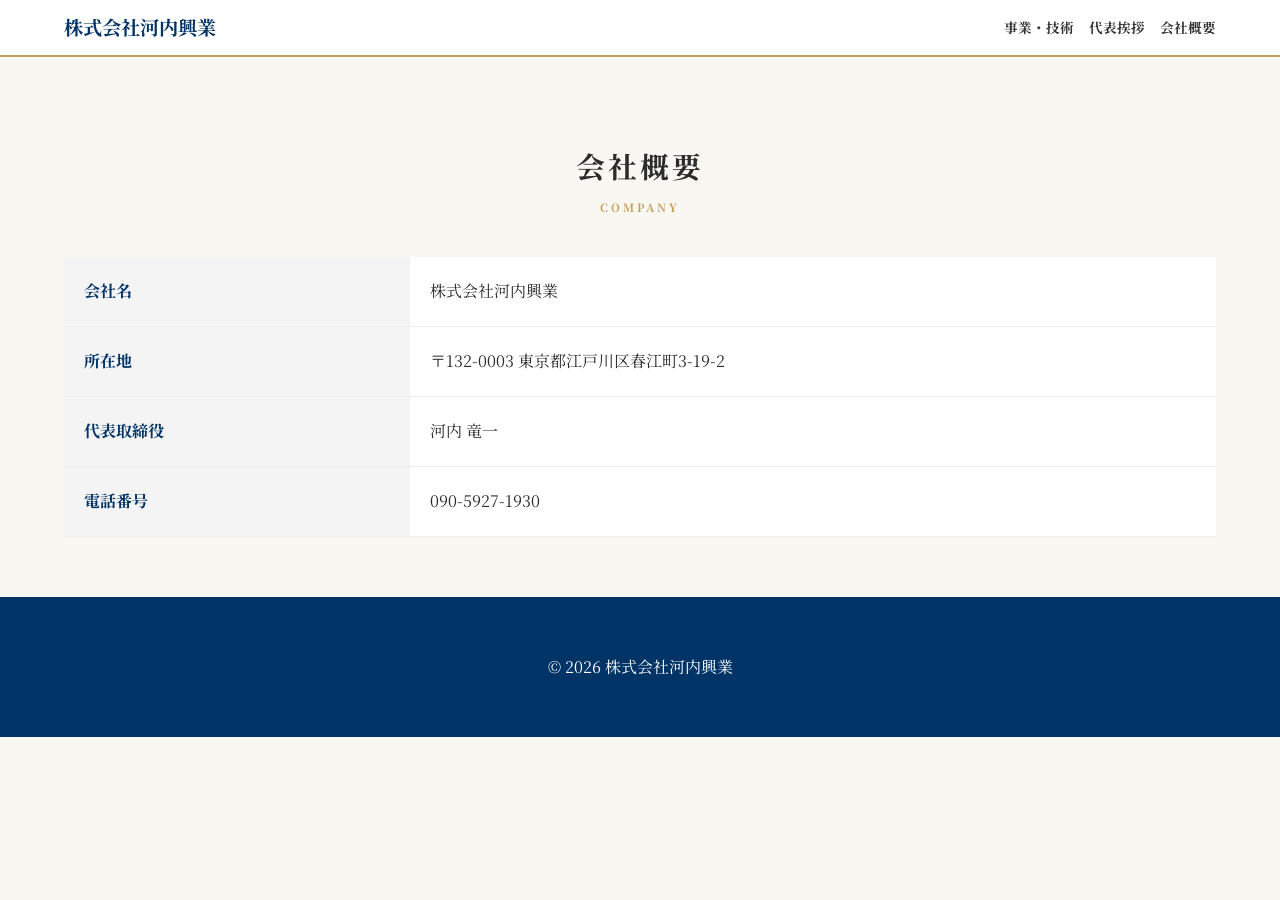
==== company.html @ 1afaec33 "Add files via upload" ====
<!DOCTYPE html>
<html lang="ja">
<head>
    <meta charset="UTF-8">
    <title>会社概要 | 株式会社河内興業</title>
    <link rel="stylesheet" href="style.css">
    <style>
        table { width: 100%; border-collapse: collapse; background: #fff; }
        th, td { padding: 20px; border-bottom: 1px solid #eee; text-align: left; }
        th { background: #f4f4f4; width: 30%; color: var(--primary-color); }
    </style>
</head>
<body>
    <header>
        <a href="index.html" class="logo">株式会社河内興業</a>
        <nav><ul>
            <li><a href="services.html">事業・技術</a></li>
            <li><a href="greeting.html">代表挨拶</a></li>
            <li><a href="company.html">会社概要</a></li>
        </ul></nav>
    </header>
    <section>
        <h2 class="section-title">会社概要<span>COMPANY</span></h2>
        <table>
            <tr><th>会社名</th><td>株式会社河内興業</td></tr>
            <tr><th>所在地</th><td>〒132-0003 東京都江戸川区春江町3-19-2</td></tr>
            <tr><th>代表取締役</th><td>河内 竜一</td></tr>
            <tr><th>電話番号</th><td>090-5927-1930</td></tr>
        </table>
    </section>
    <footer><p>&copy; 2026 株式会社河内興業</p></footer>
</body>
</html>
---- style.css ----
/* style.css */
@import url('https://fonts.googleapis.com/css2?family=Noto+Serif+JP:wght@400;700&display=swap');

:root {
    --primary-color: #003366; 
    --accent-color: #c5a059;  
    --bg-white: #ffffff;
}

body {
    font-family: 'Noto Serif JP', serif;
    line-height: 1.8;
    color: #2c2c2c;
    margin: 0;
    padding: 0;
    background-color: #f9f7f2;
    -webkit-text-size-adjust: 100%; /* スマホでの文字サイズ自動調整防止 */
}

/* ヘッダーのレスポンシブ化 */
header {
    background: rgba(255, 255, 255, 0.98);
    padding: 10px 5%;
    display: flex;
    justify-content: space-between;
    align-items: center;
    border-bottom: 2px solid var(--accent-color);
    position: sticky;
    top: 0;
    z-index: 1000;
}

.logo { 
    font-size: 1.2rem; 
    font-weight: bold; 
    color: var(--primary-color); 
    text-decoration: none; 
}

/* ナビゲーション（スマホ時は横スクロール、またはシンプルに配置） */
nav ul { 
    list-style: none; 
    display: flex; 
    margin: 0; 
    padding: 0; 
    overflow-x: auto; /* スマホで入りきらない場合横スクロール */
    -webkit-overflow-scrolling: touch;
}

nav ul li { margin-left: 15px; flex-shrink: 0; }
nav ul li a { 
    text-decoration: none; 
    color: #333; 
    font-size: 0.85rem; 
    font-weight: bold; 
    white-space: nowrap; /* 改行防止 */
}

/* セクション共通 */
section { padding: 60px 5%; }
.section-title { font-size: 1.8rem; text-align: center; margin-bottom: 40px; letter-spacing: 0.1em; }
.section-title span { display: block; font-size: 0.7rem; color: var(--accent-color); margin-top: 5px; }

/* フッター（スマホで押しやすいボタン） */
footer { background: var(--primary-color); color: #fff; padding: 40px 5%; text-align: center; }
.contact-btn { 
    display: block; /* スマホで全幅に */
    padding: 18px; 
    background: var(--accent-color); 
    color: #fff; 
    text-decoration: none; 
    font-weight: bold; 
    font-size: 1.1rem;
    border-radius: 5px; 
    margin: 20px auto;
    max-width: 300px;
}

/* スマホ向けの微調整 */
@media (max-width: 480px) {
    .section-title { font-size: 1.5rem; }
    header { padding: 10px 3%; }
    .logo { font-size: 1.1rem; }
}
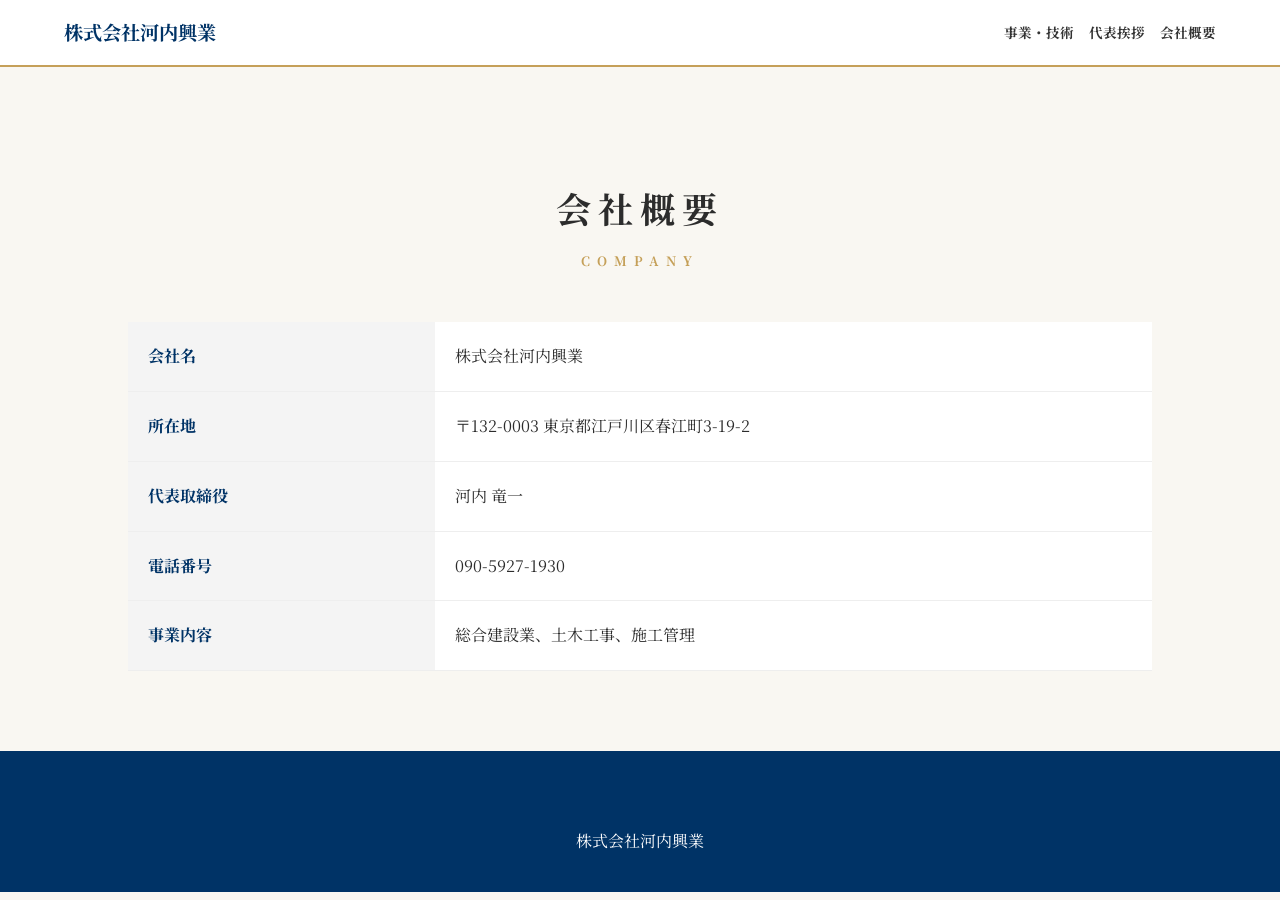
==== commit 60f5157d: "Add files via upload" ====
--- a/company.html
+++ b/company.html
@@ -1,14 +1,15 @@
-
 <!DOCTYPE html>
 <html lang="ja">
 <head>
     <meta charset="UTF-8">
+    <meta name="viewport" content="width=device-width, initial-scale=1.0">
     <title>会社概要 | 株式会社河内興業</title>
     <link rel="stylesheet" href="style.css">
     <style>
         table { width: 100%; border-collapse: collapse; background: #fff; }
         th, td { padding: 20px; border-bottom: 1px solid #eee; text-align: left; }
         th { background: #f4f4f4; width: 30%; color: var(--primary-color); }
+        @media (max-width: 480px) { th, td { display: block; width: 100%; } th { background: #eee; } }
     </style>
 </head>
 <body>
@@ -27,8 +28,9 @@
             <tr><th>所在地</th><td>〒132-0003 東京都江戸川区春江町3-19-2</td></tr>
             <tr><th>代表取締役</th><td>河内 竜一</td></tr>
             <tr><th>電話番号</th><td>090-5927-1930</td></tr>
+            <tr><th>事業内容</th><td>総合建設業、土木工事、施工管理</td></tr>
         </table>
     </section>
-    <footer><p>&copy; 2026 株式会社河内興業</p></footer>
+    <footer><p>株式会社河内興業</p></footer>
 </body>
 </html>
--- a/style.css
+++ b/style.css
@@ -1,11 +1,10 @@
-
 /* style.css */
 @import url('https://fonts.googleapis.com/css2?family=Noto+Serif+JP:wght@400;700&display=swap');
 
 :root {
-    --primary-color: #003366; 
-    --accent-color: #c5a059;  
-    --bg-white: #ffffff;
+    --primary-color: #003366; /* 藍色 */
+    --accent-color: #c5a059;  /* 真鍮色 */
+    --bg-paper: #f9f7f2;
 }
 
 body {
@@ -14,14 +13,14 @@
     color: #2c2c2c;
     margin: 0;
     padding: 0;
-    background-color: #f9f7f2;
-    -webkit-text-size-adjust: 100%; /* スマホでの文字サイズ自動調整防止 */
+    background-color: var(--bg-paper);
+    -webkit-text-size-adjust: 100%;
 }
 
-/* ヘッダーのレスポンシブ化 */
+/* ヘッダー */
 header {
     background: rgba(255, 255, 255, 0.98);
-    padding: 10px 5%;
+    padding: 15px 5%;
     display: flex;
     justify-content: space-between;
     align-items: center;
@@ -38,48 +37,60 @@
     text-decoration: none; 
 }
 
-/* ナビゲーション（スマホ時は横スクロール、またはシンプルに配置） */
 nav ul { 
     list-style: none; 
     display: flex; 
     margin: 0; 
     padding: 0; 
-    overflow-x: auto; /* スマホで入りきらない場合横スクロール */
-    -webkit-overflow-scrolling: touch;
 }
 
-nav ul li { margin-left: 15px; flex-shrink: 0; }
+nav ul li { margin-left: 15px; }
 nav ul li a { 
     text-decoration: none; 
     color: #333; 
     font-size: 0.85rem; 
     font-weight: bold; 
-    white-space: nowrap; /* 改行防止 */
 }
 
-/* セクション共通 */
-section { padding: 60px 5%; }
-.section-title { font-size: 1.8rem; text-align: center; margin-bottom: 40px; letter-spacing: 0.1em; }
-.section-title span { display: block; font-size: 0.7rem; color: var(--accent-color); margin-top: 5px; }
+/* セクション */
+section { padding: 80px 10%; }
+.section-title { 
+    font-size: 2.2rem; 
+    text-align: center; 
+    margin-bottom: 50px; 
+    letter-spacing: 0.2em; 
+}
+.section-title span { 
+    display: block; 
+    font-size: 0.8rem; 
+    color: var(--accent-color); 
+    margin-top: 10px; 
+}
 
-/* フッター（スマホで押しやすいボタン） */
-footer { background: var(--primary-color); color: #fff; padding: 40px 5%; text-align: center; }
+/* フッター */
+footer { 
+    background: var(--primary-color); 
+    color: #fff; 
+    padding: 60px 5% 20px; 
+    text-align: center; 
+}
+
 .contact-btn { 
-    display: block; /* スマホで全幅に */
-    padding: 18px; 
+    display: inline-block; 
+    padding: 15px 40px; 
     background: var(--accent-color); 
     color: #fff; 
     text-decoration: none; 
     font-weight: bold; 
-    font-size: 1.1rem;
-    border-radius: 5px; 
-    margin: 20px auto;
-    max-width: 300px;
+    border-radius: 2px; 
 }
 
-/* スマホ向けの微調整 */
-@media (max-width: 480px) {
-    .section-title { font-size: 1.5rem; }
-    header { padding: 10px 3%; }
-    .logo { font-size: 1.1rem; }
+/* スマホ対応 */
+@media (max-width: 768px) {
+    header { flex-direction: column; padding: 10px; }
+    nav ul { margin-top: 10px; }
+    nav ul li { margin: 0 8px; }
+    section { padding: 60px 5%; }
+    .section-title { font-size: 1.8rem; }
+    .contact-btn { display: block; width: 80%; margin: 20px auto; }
 }
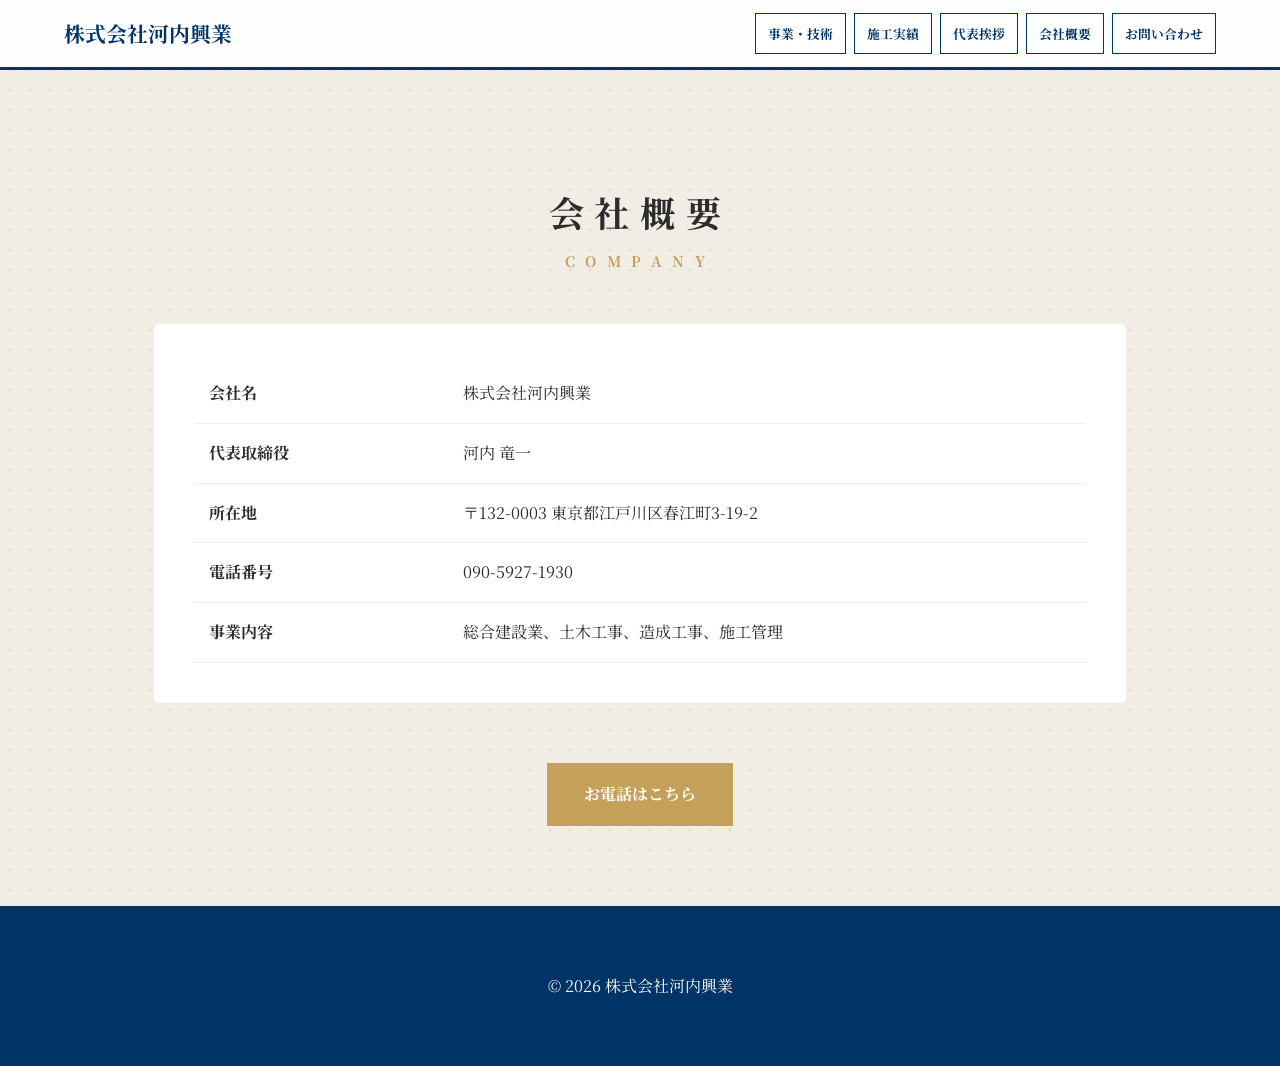
==== commit 60f2de5e: "Add files via upload" ====
--- a/company.html
+++ b/company.html
@@ -5,32 +5,35 @@
     <meta name="viewport" content="width=device-width, initial-scale=1.0">
     <title>会社概要 | 株式会社河内興業</title>
     <link rel="stylesheet" href="style.css">
-    <style>
-        table { width: 100%; border-collapse: collapse; background: #fff; }
-        th, td { padding: 20px; border-bottom: 1px solid #eee; text-align: left; }
-        th { background: #f4f4f4; width: 30%; color: var(--primary-color); }
-        @media (max-width: 480px) { th, td { display: block; width: 100%; } th { background: #eee; } }
-    </style>
 </head>
 <body>
     <header>
         <a href="index.html" class="logo">株式会社河内興業</a>
-        <nav><ul>
-            <li><a href="services.html">事業・技術</a></li>
-            <li><a href="greeting.html">代表挨拶</a></li>
-            <li><a href="company.html">会社概要</a></li>
+        <div class="menu-icon" onclick="toggleMenu()">☰</div>
+        <nav id="nav-menu"><ul>
+            <li><a href="services.html" class="nav-btn">事業・技術</a></li>
+            <li><a href="projects.html" class="nav-btn">施工実績</a></li>
+            <li><a href="greeting.html" class="nav-btn">代表挨拶</a></li>
+            <li><a href="company.html" class="nav-btn">会社概要</a></li>
+            <li><a href="contact.html" class="nav-btn">お問い合わせ</a></li>
         </ul></nav>
     </header>
     <section>
         <h2 class="section-title">会社概要<span>COMPANY</span></h2>
-        <table>
-            <tr><th>会社名</th><td>株式会社河内興業</td></tr>
-            <tr><th>所在地</th><td>〒132-0003 東京都江戸川区春江町3-19-2</td></tr>
-            <tr><th>代表取締役</th><td>河内 竜一</td></tr>
-            <tr><th>電話番号</th><td>090-5927-1930</td></tr>
-            <tr><th>事業内容</th><td>総合建設業、土木工事、施工管理</td></tr>
-        </table>
+        <div class="content-row" style="background: #fff; padding: 40px; display: block;">
+            <table style="width: 100%; border-collapse: collapse;">
+                <tr style="border-bottom: 1px solid #eee;"><th style="padding: 15px; text-align: left; width: 30%;">会社名</th><td>株式会社河内興業</td></tr>
+                <tr style="border-bottom: 1px solid #eee;"><th style="padding: 15px; text-align: left;">代表取締役</th><td>河内 竜一</td></tr>
+                <tr style="border-bottom: 1px solid #eee;"><th style="padding: 15px; text-align: left;">所在地</th><td>〒132-0003 東京都江戸川区春江町3-19-2</td></tr>
+                <tr style="border-bottom: 1px solid #eee;"><th style="padding: 15px; text-align: left;">電話番号</th><td>090-5927-1930</td></tr>
+                <tr style="border-bottom: 1px solid #eee;"><th style="padding: 15px; text-align: left;">事業内容</th><td>総合建設業、土木工事、造成工事、施工管理</td></tr>
+            </table>
+        </div>
+        <div style="text-align: center; margin-top: 30px;">
+            <a href="tel:09059271930" class="btn-wa btn-tel">お電話はこちら</a>
+        </div>
     </section>
-    <footer><p>株式会社河内興業</p></footer>
+    <footer><p>&copy; 2026 株式会社河内興業</p></footer>
+    <script>function toggleMenu() { document.getElementById('nav-menu').classList.toggle('active'); }</script>
 </body>
 </html>
--- a/style.css
+++ b/style.css
@@ -2,95 +2,72 @@
 @import url('https://fonts.googleapis.com/css2?family=Noto+Serif+JP:wght@400;700&display=swap');
 
 :root {
-    --primary-color: #003366; /* 藍色 */
-    --accent-color: #c5a059;  /* 真鍮色 */
-    --bg-paper: #f9f7f2;
+    --primary: #003366; /* 藍色 */
+    --accent: #c5a059;  /* 真鍮色 */
+    --bg-brown: #f2ede4; /* 淡いブラウン（和紙風） */
 }
 
+* { box-sizing: border-box; }
 body {
     font-family: 'Noto Serif JP', serif;
-    line-height: 1.8;
-    color: #2c2c2c;
-    margin: 0;
-    padding: 0;
-    background-color: var(--bg-paper);
-    -webkit-text-size-adjust: 100%;
+    line-height: 1.8; color: #2c2c2c; margin: 0;
+    /* 和風モダンな背景パターン（和紙のような質感） */
+    background-color: var(--bg-brown);
+    background-image: radial-gradient(#dcd5c9 1px, transparent 1px);
+    background-size: 20px 20px;
 }
 
 /* ヘッダー */
 header {
-    background: rgba(255, 255, 255, 0.98);
-    padding: 15px 5%;
-    display: flex;
-    justify-content: space-between;
-    align-items: center;
-    border-bottom: 2px solid var(--accent-color);
-    position: sticky;
-    top: 0;
-    z-index: 1000;
+    background: rgba(255, 255, 255, 0.95); padding: 15px 5%; display: flex; justify-content: space-between;
+    align-items: center; border-bottom: 3px solid var(--primary);
+    position: sticky; top: 0; z-index: 1000;
 }
+.logo { font-size: 1.3rem; font-weight: bold; color: var(--primary); text-decoration: none; }
 
-.logo { 
-    font-size: 1.2rem; 
-    font-weight: bold; 
-    color: var(--primary-color); 
-    text-decoration: none; 
+/* ナビゲーション（ボタン形式） */
+.menu-icon { display: none; cursor: pointer; font-size: 1.5rem; color: var(--primary); }
+nav ul { list-style: none; display: flex; gap: 8px; margin: 0; padding: 0; }
+.nav-btn {
+    text-decoration: none; color: var(--primary); font-size: 0.8rem; font-weight: bold;
+    padding: 10px 12px; border: 1px solid var(--primary); transition: 0.3s; background: #fff;
 }
+.nav-btn:hover { background: var(--primary); color: #fff; }
 
-nav ul { 
-    list-style: none; 
-    display: flex; 
-    margin: 0; 
-    padding: 0; 
+/* 和風ボタン（CTA） */
+.btn-wa {
+    display: inline-block; padding: 15px 35px; border: 2px solid var(--primary);
+    color: var(--primary); text-decoration: none; font-weight: bold;
+    position: relative; transition: 0.4s; background: #fff; z-index: 1;
 }
+.btn-wa:hover { color: #fff; background: var(--primary); }
 
-nav ul li { margin-left: 15px; }
-nav ul li a { 
-    text-decoration: none; 
-    color: #333; 
-    font-size: 0.85rem; 
-    font-weight: bold; 
+/* 電話ボタン（特別色） */
+.btn-tel {
+    background: var(--accent); color: #fff; border: 2px solid var(--accent);
 }
+.btn-tel:hover { background: #fff; color: var(--accent); }
 
-/* セクション */
-section { padding: 80px 10%; }
-.section-title { 
-    font-size: 2.2rem; 
-    text-align: center; 
-    margin-bottom: 50px; 
-    letter-spacing: 0.2em; 
-}
-.section-title span { 
-    display: block; 
-    font-size: 0.8rem; 
-    color: var(--accent-color); 
-    margin-top: 10px; 
-}
+/* セクション・レイアウト */
+section { padding: 80px 5%; max-width: 1100px; margin: 0 auto; }
+.section-title { text-align: center; margin-bottom: 50px; font-size: 2.2rem; letter-spacing: 0.3em; }
+.section-title span { display: block; font-size: 0.9rem; color: var(--accent); margin-top: 5px; }
 
-/* フッター */
-footer { 
-    background: var(--primary-color); 
-    color: #fff; 
-    padding: 60px 5% 20px; 
-    text-align: center; 
-}
+.content-row { display: flex; flex-wrap: wrap; gap: 40px; margin-bottom: 60px; align-items: center; background: rgba(255,255,255,0.5); padding: 20px; border-radius: 5px; }
+.content-row:nth-child(even) { flex-direction: row-reverse; }
+.content-img { flex: 1; min-width: 300px; }
+.content-img img { width: 100%; height: auto; border: 1px solid #ddd; box-shadow: 12px 12px 0 rgba(197, 160, 89, 0.1); }
+.content-txt { flex: 1.2; min-width: 300px; }
+.content-txt h3 { border-left: 6px solid var(--accent); padding-left: 15px; color: var(--primary); }
 
-.contact-btn { 
-    display: inline-block; 
-    padding: 15px 40px; 
-    background: var(--accent-color); 
-    color: #fff; 
-    text-decoration: none; 
-    font-weight: bold; 
-    border-radius: 2px; 
-}
+footer { background: var(--primary); color: #fff; padding: 50px 5%; text-align: center; }
 
 /* スマホ対応 */
-@media (max-width: 768px) {
-    header { flex-direction: column; padding: 10px; }
-    nav ul { margin-top: 10px; }
-    nav ul li { margin: 0 8px; }
-    section { padding: 60px 5%; }
-    .section-title { font-size: 1.8rem; }
-    .contact-btn { display: block; width: 80%; margin: 20px auto; }
+@media (max-width: 900px) {
+    .menu-icon { display: block; }
+    nav { display: none; position: absolute; top: 100%; left: 0; width: 100%; background: #fff; border-bottom: 2px solid var(--primary); }
+    nav.active { display: block; }
+    nav ul { flex-direction: column; padding: 15px; }
+    .nav-btn { display: block; width: 100%; text-align: center; }
+    .content-row { flex-direction: column !important; }
 }
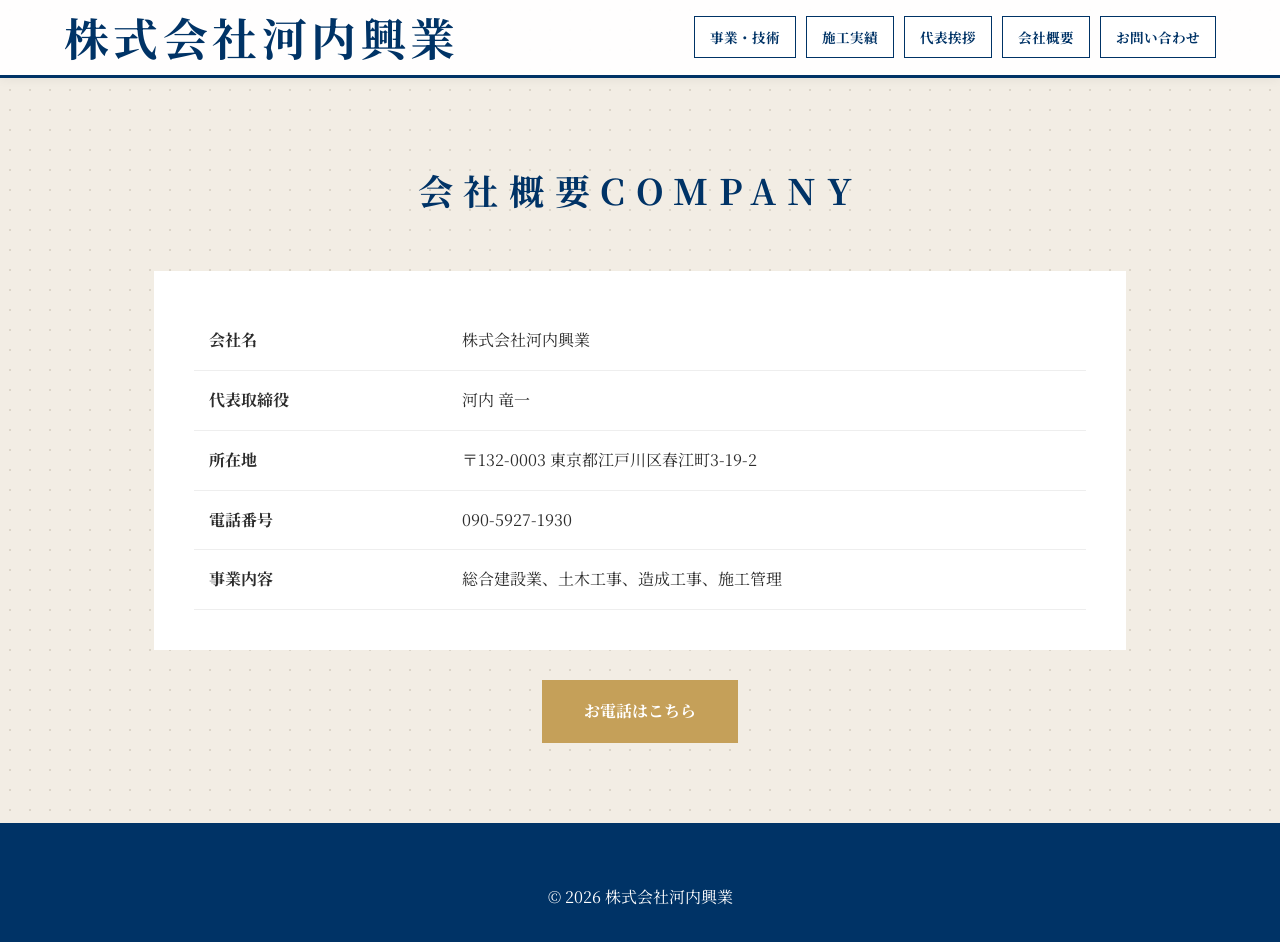
==== commit 077b17d6: "Add files via upload" ====
--- a/company.html
+++ b/company.html
@@ -10,7 +10,8 @@
     <header>
         <a href="index.html" class="logo">株式会社河内興業</a>
         <div class="menu-icon" onclick="toggleMenu()">☰</div>
-        <nav id="nav-menu"><ul>
+        <div  class="menu-icon" id="menu-trigger" onclick="toggleMenu()"><span></span></div>
+                <nav id="nav-menu"><ul>
             <li><a href="services.html" class="nav-btn">事業・技術</a></li>
             <li><a href="projects.html" class="nav-btn">施工実績</a></li>
             <li><a href="greeting.html" class="nav-btn">代表挨拶</a></li>
--- a/style.css
+++ b/style.css
@@ -1,73 +1,231 @@
-/* style.css */
+/* ==========================================================================
+   株式会社河内興業 - 共通スタイルシート
+   ロゴ：DFGys3gyoushotai.TTC 
+   メニュー：X変形（白抜き変化） ＆ すりガラス透過フェード演出
+   ========================================================================== */
+
+/* 1. フォント定義 */
 @import url('https://fonts.googleapis.com/css2?family=Noto+Serif+JP:wght@400;700&display=swap');
 
+@font-face {
+    font-family: 'CompanyLogoFont';
+    src: url('DFGys3gyoushotai.TTC');
+    font-weight: normal;
+    font-style: normal;
+}
+
 :root {
-    --primary: #003366; /* 藍色 */
-    --accent: #c5a059;  /* 真鍮色 */
-    --bg-brown: #f2ede4; /* 淡いブラウン（和紙風） */
-}
-
-* { box-sizing: border-box; }
+    --primary: #003366;    /* 信頼の紺色 */
+    --accent: #c5a059;     /* 伝統の金茶色 */
+    --bg-brown: #f2ede4;  /* 和紙風の背景色 */
+    --text-main: #2c2c2c;  /* 墨色 */
+}
+
+/* 2. 基本設定 */
+* {
+    box-sizing: border-box;
+    margin: 0;
+    padding: 0;
+}
+
 body {
     font-family: 'Noto Serif JP', serif;
-    line-height: 1.8; color: #2c2c2c; margin: 0;
-    /* 和風モダンな背景パターン（和紙のような質感） */
+    line-height: 1.8;
+    color: var(--text-main);
     background-color: var(--bg-brown);
     background-image: radial-gradient(#dcd5c9 1px, transparent 1px);
     background-size: 20px 20px;
 }
 
-/* ヘッダー */
+/* 3. ヘッダー ＆ ロゴ */
 header {
-    background: rgba(255, 255, 255, 0.95); padding: 15px 5%; display: flex; justify-content: space-between;
-    align-items: center; border-bottom: 3px solid var(--primary);
-    position: sticky; top: 0; z-index: 1000;
-}
-.logo { font-size: 1.3rem; font-weight: bold; color: var(--primary); text-decoration: none; }
-
-/* ナビゲーション（ボタン形式） */
-.menu-icon { display: none; cursor: pointer; font-size: 1.5rem; color: var(--primary); }
-nav ul { list-style: none; display: flex; gap: 8px; margin: 0; padding: 0; }
+    background: rgba(255, 255, 255, 0.95);
+    padding: 15px 5%;
+    display: flex;
+    justify-content: space-between;
+    align-items: center;
+    border-bottom: 3px solid var(--primary);
+    position: sticky;
+    top: 0;
+    z-index: 1000;
+    box-shadow: 0 2px 10px rgba(0,0,0,0.05);
+}
+
+.logo {
+    font-family: 'CompanyLogoFont', 'Noto Serif JP', serif;
+    font-size: 2.8rem;
+    font-weight: bold;
+    color: var(--primary);
+    text-decoration: none;
+    letter-spacing: 0.1em;
+    transition: 0.3s;
+    white-space: nowrap;
+    line-height: 1;
+    display: block;
+}
+
+.logo:hover {
+    opacity: 0.8;
+}
+
+/* 4. ハンバーガーアイコン（開いた時は白に変化） */
+.menu-icon {
+    display: none; 
+    position: relative;
+    width: 32px;
+    height: 24px;
+    cursor: pointer;
+    z-index: 2000; /* メニュー背景より手前に */
+}
+
+.menu-icon span,
+.menu-icon::before,
+.menu-icon::after {
+    content: "";
+    position: absolute;
+    width: 100%;
+    height: 3px;
+    background-color: var(--primary);
+    border-radius: 3px;
+    transition: transform 0.4s cubic-bezier(0.4, 0, 0.2, 1), 
+                opacity 0.3s ease, 
+                background-color 0.3s ease; /* 色の変化を滑らかに */
+}
+
+.menu-icon span { top: 10px; }
+.menu-icon::before { top: 0; }
+.menu-icon::after { top: 20px; }
+
+/* アイコン変形：アクティブ時（×になり、色が白になる） */
+.menu-icon.active span { 
+    opacity: 0; 
+    transform: translateX(-15px); 
+}
+.menu-icon.active::before { 
+    transform: translateY(10px) rotate(45deg); 
+    background-color: #fff; /* 暗い背景の上で目立つように白へ */
+}
+.menu-icon.active::after { 
+    transform: translateY(-10px) rotate(-45deg); 
+    background-color: #fff; /* 同上 */
+}
+
+/* 5. ナビゲーション（PC版） */
+nav ul {
+    list-style: none;
+    display: flex;
+    gap: 10px;
+}
+
 .nav-btn {
-    text-decoration: none; color: var(--primary); font-size: 0.8rem; font-weight: bold;
-    padding: 10px 12px; border: 1px solid var(--primary); transition: 0.3s; background: #fff;
-}
-.nav-btn:hover { background: var(--primary); color: #fff; }
-
-/* 和風ボタン（CTA） */
+    text-decoration: none;
+    color: var(--primary);
+    font-size: 0.85rem;
+    font-weight: bold;
+    padding: 10px 15px;
+    border: 1px solid var(--primary);
+    transition: 0.3s ease;
+    background: #fff;
+    white-space: nowrap;
+}
+
+.nav-btn:hover {
+    background: var(--primary);
+    color: #fff;
+}
+
+/* 6. コンテンツ設定 */
+section {
+    padding: 80px 5%;
+    max-width: 1100px;
+    margin: 0 auto;
+}
+
+.section-title {
+    text-align: center;
+    margin-bottom: 50px;
+    font-size: 2.2rem;
+    letter-spacing: 0.3em;
+    color: var(--primary);
+}
+
 .btn-wa {
-    display: inline-block; padding: 15px 35px; border: 2px solid var(--primary);
-    color: var(--primary); text-decoration: none; font-weight: bold;
-    position: relative; transition: 0.4s; background: #fff; z-index: 1;
-}
-.btn-wa:hover { color: #fff; background: var(--primary); }
-
-/* 電話ボタン（特別色） */
-.btn-tel {
-    background: var(--accent); color: #fff; border: 2px solid var(--accent);
-}
-.btn-tel:hover { background: #fff; color: var(--accent); }
-
-/* セクション・レイアウト */
-section { padding: 80px 5%; max-width: 1100px; margin: 0 auto; }
-.section-title { text-align: center; margin-bottom: 50px; font-size: 2.2rem; letter-spacing: 0.3em; }
-.section-title span { display: block; font-size: 0.9rem; color: var(--accent); margin-top: 5px; }
-
-.content-row { display: flex; flex-wrap: wrap; gap: 40px; margin-bottom: 60px; align-items: center; background: rgba(255,255,255,0.5); padding: 20px; border-radius: 5px; }
-.content-row:nth-child(even) { flex-direction: row-reverse; }
-.content-img { flex: 1; min-width: 300px; }
-.content-img img { width: 100%; height: auto; border: 1px solid #ddd; box-shadow: 12px 12px 0 rgba(197, 160, 89, 0.1); }
-.content-txt { flex: 1.2; min-width: 300px; }
-.content-txt h3 { border-left: 6px solid var(--accent); padding-left: 15px; color: var(--primary); }
-
-footer { background: var(--primary); color: #fff; padding: 50px 5%; text-align: center; }
-
-/* スマホ対応 */
+    display: inline-block;
+    padding: 15px 40px;
+    border: 2px solid var(--primary);
+    color: var(--primary);
+    text-decoration: none;
+    font-weight: bold;
+    transition: 0.4s;
+    background: #fff;
+}
+
+.btn-wa:hover { background: var(--primary); color: #fff; }
+.btn-tel { background: var(--accent); color: #fff; border-color: var(--accent); }
+
+footer { background: var(--primary); color: #fff; padding: 60px 5% 30px; text-align: center; }
+
+/* 7. レスポンシブ（スマホ版：透過すりガラス演出） */
 @media (max-width: 900px) {
+    .logo {
+        font-size: 1.6rem;
+        letter-spacing: 0.05em;
+    }
+
     .menu-icon { display: block; }
-    nav { display: none; position: absolute; top: 100%; left: 0; width: 100%; background: #fff; border-bottom: 2px solid var(--primary); }
-    nav.active { display: block; }
-    nav ul { flex-direction: column; padding: 15px; }
-    .nav-btn { display: block; width: 100%; text-align: center; }
-    .content-row { flex-direction: column !important; }
-}
+
+    /* スマホナビ：背景を透過＆すりガラス効果 */
+    nav {
+        position: fixed;
+        top: 0;
+        left: 0;
+        width: 100%;
+        height: 100vh;
+        /* 背景を半透明のブランドカラー（紺色）に設定 */
+        background: rgba(0, 51, 102, 0.85); 
+        /* 背景のサイトをすりガラスのようにぼかす（iPhoneなどの最新ブラウザ用） */
+        backdrop-filter: blur(8px);
+        -webkit-backdrop-filter: blur(8px);
+        
+        z-index: 1050;
+        opacity: 0;
+        visibility: hidden;
+        transition: opacity 0.5s ease, visibility 0.5s;
+        display: flex;
+        align-items: center;
+        justify-content: center;
+    }
+
+    nav.active {
+        opacity: 1;
+        visibility: visible;
+    }
+
+    nav ul {
+        flex-direction: column;
+        padding: 0;
+        gap: 0;
+        width: 80%;
+        text-align: center;
+    }
+
+    .nav-btn {
+        display: block;
+        width: 100%;
+        padding: 25px;
+        font-size: 1.2rem;
+        color: #fff; /* 暗い背景に合わせて文字を白に */
+        border: none;
+        border-bottom: 1px solid rgba(255, 255, 255, 0.2); /* 区切り線も薄い白に */
+        background: transparent;
+    }
+
+    nav.active .nav-btn {
+        animation: menuFadeIn 0.6s ease forwards;
+    }
+}
+
+@keyframes menuFadeIn {
+    from { opacity: 0; transform: translateY(15px); }
+    to { opacity: 1; transform: translateY(0); }
+}
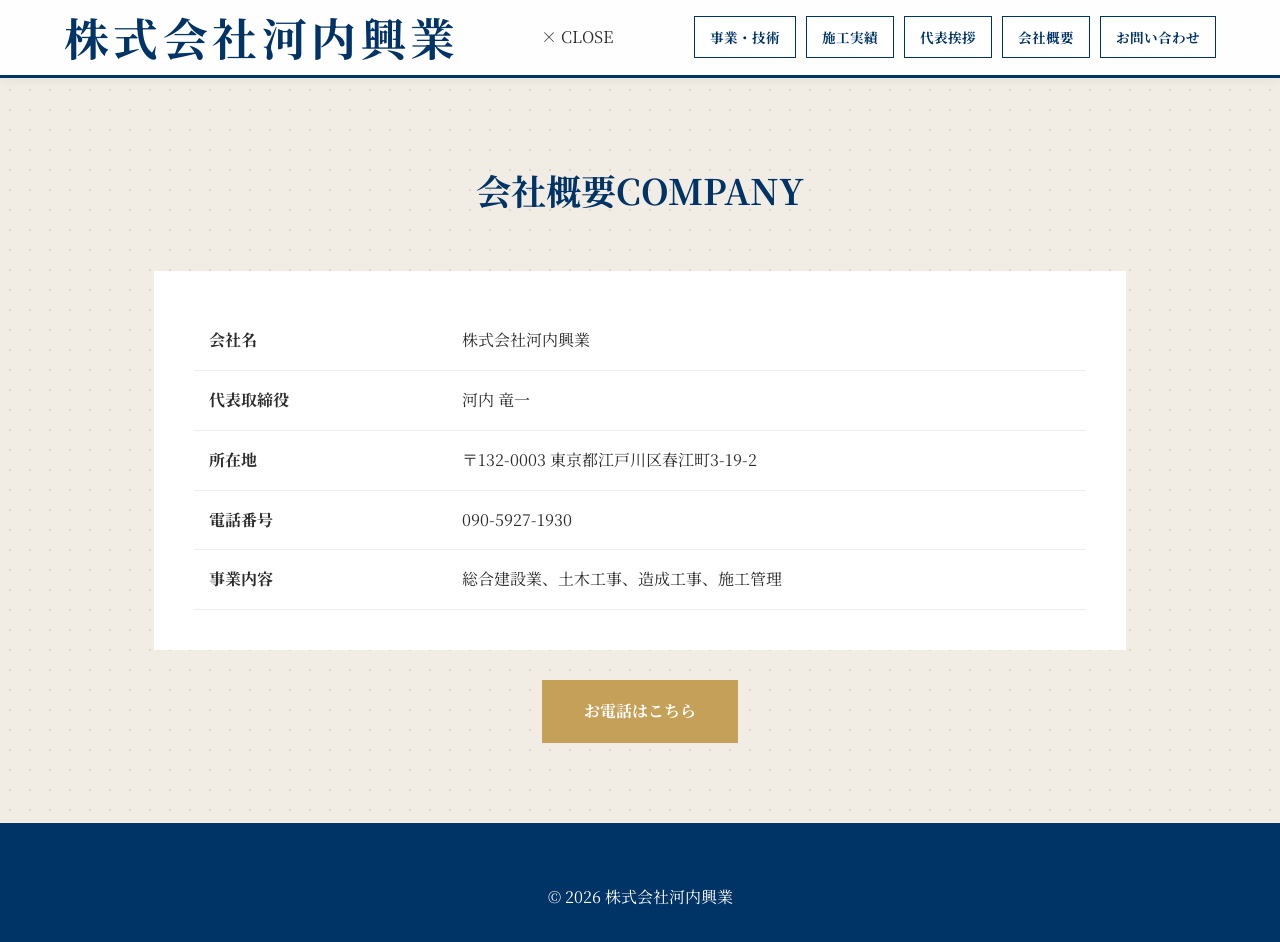
==== commit f3396ea1: "Add files via upload" ====
--- a/company.html
+++ b/company.html
@@ -9,9 +9,9 @@
 <body>
     <header>
         <a href="index.html" class="logo">株式会社河内興業</a>
-        <div class="menu-icon" onclick="toggleMenu()">☰</div>
-        <div  class="menu-icon" id="menu-trigger" onclick="toggleMenu()"><span></span></div>
-                <nav id="nav-menu"><ul>
+        <div class="menu-icon" id="menu-trigger" onclick="toggleMenu()"><span></span></div>
+        <div class="menu-close" onclick="toggleMenu()">× CLOSE</div> 
+          <nav id="nav-menu"><ul>
             <li><a href="services.html" class="nav-btn">事業・技術</a></li>
             <li><a href="projects.html" class="nav-btn">施工実績</a></li>
             <li><a href="greeting.html" class="nav-btn">代表挨拶</a></li>
--- a/style.css
+++ b/style.css
@@ -1,10 +1,11 @@
 /* ==========================================================================
-   株式会社河内興業 - 共通スタイルシート
+   株式会社河内興業 - 共通スタイルシート（最終版）
    ロゴ：DFGys3gyoushotai.TTC 
-   メニュー：X変形（白抜き変化） ＆ すりガラス透過フェード演出
+   演出：40%幅・高透過すりガラス ＆ 霧のフェード・イン
    ========================================================================== */
 
-/* 1. フォント定義 */
+/* 1. フォント定義
+   ----------------------------------------------------------- */
 @import url('https://fonts.googleapis.com/css2?family=Noto+Serif+JP:wght@400;700&display=swap');
 
 @font-face {
@@ -21,7 +22,8 @@
     --text-main: #2c2c2c;  /* 墨色 */
 }
 
-/* 2. 基本設定 */
+/* 2. 基本設定
+   ----------------------------------------------------------- */
 * {
     box-sizing: border-box;
     margin: 0;
@@ -35,9 +37,11 @@
     background-color: var(--bg-brown);
     background-image: radial-gradient(#dcd5c9 1px, transparent 1px);
     background-size: 20px 20px;
-}
-
-/* 3. ヘッダー ＆ ロゴ */
+    overflow-x: hidden;
+}
+
+/* 3. ヘッダー ＆ ロゴ
+   ----------------------------------------------------------- */
 header {
     background: rgba(255, 255, 255, 0.95);
     padding: 15px 5%;
@@ -64,18 +68,15 @@
     display: block;
 }
 
-.logo:hover {
-    opacity: 0.8;
-}
-
-/* 4. ハンバーガーアイコン（開いた時は白に変化） */
+/* 4. ハンバーガーアイコン（変形 ＆ 白抜き）
+   ----------------------------------------------------------- */
 .menu-icon {
     display: none; 
     position: relative;
     width: 32px;
     height: 24px;
     cursor: pointer;
-    z-index: 2000; /* メニュー背景より手前に */
+    z-index: 2000;
 }
 
 .menu-icon span,
@@ -89,28 +90,26 @@
     border-radius: 3px;
     transition: transform 0.4s cubic-bezier(0.4, 0, 0.2, 1), 
                 opacity 0.3s ease, 
-                background-color 0.3s ease; /* 色の変化を滑らかに */
+                background-color 0.3s ease;
 }
 
 .menu-icon span { top: 10px; }
 .menu-icon::before { top: 0; }
 .menu-icon::after { top: 20px; }
 
-/* アイコン変形：アクティブ時（×になり、色が白になる） */
-.menu-icon.active span { 
-    opacity: 0; 
-    transform: translateX(-15px); 
-}
+/* アクティブ時（×印） */
+.menu-icon.active span { opacity: 0; transform: translateX(-15px); }
 .menu-icon.active::before { 
     transform: translateY(10px) rotate(45deg); 
-    background-color: #fff; /* 暗い背景の上で目立つように白へ */
+    background-color: #fff !important; 
 }
 .menu-icon.active::after { 
     transform: translateY(-10px) rotate(-45deg); 
-    background-color: #fff; /* 同上 */
-}
-
-/* 5. ナビゲーション（PC版） */
+    background-color: #fff !important; 
+}
+
+/* 5. ナビゲーション
+   ----------------------------------------------------------- */
 nav ul {
     list-style: none;
     display: flex;
@@ -129,103 +128,94 @@
     white-space: nowrap;
 }
 
-.nav-btn:hover {
-    background: var(--primary);
-    color: #fff;
-}
-
-/* 6. コンテンツ設定 */
-section {
-    padding: 80px 5%;
-    max-width: 1100px;
-    margin: 0 auto;
-}
-
-.section-title {
-    text-align: center;
-    margin-bottom: 50px;
-    font-size: 2.2rem;
-    letter-spacing: 0.3em;
-    color: var(--primary);
-}
-
-.btn-wa {
-    display: inline-block;
-    padding: 15px 40px;
-    border: 2px solid var(--primary);
-    color: var(--primary);
-    text-decoration: none;
-    font-weight: bold;
-    transition: 0.4s;
-    background: #fff;
-}
-
-.btn-wa:hover { background: var(--primary); color: #fff; }
-.btn-tel { background: var(--accent); color: #fff; border-color: var(--accent); }
-
-footer { background: var(--primary); color: #fff; padding: 60px 5% 30px; text-align: center; }
-
-/* 7. レスポンシブ（スマホ版：透過すりガラス演出） */
+.nav-btn:hover { background: var(--primary); color: #fff; }
+
+/* 6. レスポンシブ（スマホ版：40%幅・高透過・霧フェード）
+   ----------------------------------------------------------- */
 @media (max-width: 900px) {
-    .logo {
-        font-size: 1.6rem;
-        letter-spacing: 0.05em;
-    }
-
+    .logo { font-size: 1.6rem; }
     .menu-icon { display: block; }
 
-    /* スマホナビ：背景を透過＆すりガラス効果 */
+    /* スマホメニュー本体：幅40% ＆ 透過度UP(1.7倍増) */
     nav {
         position: fixed;
         top: 0;
-        left: 0;
-        width: 100%;
+        right: 0;
+        width: 40%; /* 【修正】画面の40%に縮小 */
         height: 100vh;
-        /* 背景を半透明のブランドカラー（紺色）に設定 */
-        background: rgba(0, 51, 102, 0.85); 
-        /* 背景のサイトをすりガラスのようにぼかす（iPhoneなどの最新ブラウザ用） */
-        backdrop-filter: blur(8px);
-        -webkit-backdrop-filter: blur(8px);
+        /* 【修正】透過度を今の1.7倍（0.85 → 約0.5）に設定 */
+        background: rgba(0, 51, 102, 0.5); 
+        backdrop-filter: blur(12px);
+        -webkit-backdrop-filter: blur(12px);
         
         z-index: 1050;
-        opacity: 0;
-        visibility: hidden;
-        transition: opacity 0.5s ease, visibility 0.5s;
-        display: flex;
-        align-items: center;
-        justify-content: center;
-    }
-
-    nav.active {
-        opacity: 1;
-        visibility: visible;
-    }
+        transform: translateX(100%);
+        transition: transform 0.5s cubic-bezier(0.16, 1, 0.3, 1);
+        display: block;
+        padding-top: 60px;
+        box-shadow: -10px 0 30px rgba(0,0,0,0.1);
+    }
+
+    nav.active { transform: translateX(0); }
 
     nav ul {
         flex-direction: column;
         padding: 0;
-        gap: 0;
-        width: 80%;
-        text-align: center;
-    }
-
+        width: 100%;
+    }
+
+    /* 【修正】メニュー項目の霧のような浮き上がり演出 */
     .nav-btn {
         display: block;
         width: 100%;
-        padding: 25px;
-        font-size: 1.2rem;
-        color: #fff; /* 暗い背景に合わせて文字を白に */
+        padding: 20px 15%;
+        font-size: 1rem;
+        color: #fff;
         border: none;
-        border-bottom: 1px solid rgba(255, 255, 255, 0.2); /* 区切り線も薄い白に */
+        border-bottom: 1px solid rgba(255, 255, 255, 0.1);
         background: transparent;
-    }
-
+        opacity: 0; /* 最初は透明 */
+    }
+
+    /* メニューが開いたときのアニメーション */
     nav.active .nav-btn {
-        animation: menuFadeIn 0.6s ease forwards;
-    }
-}
-
-@keyframes menuFadeIn {
-    from { opacity: 0; transform: translateY(15px); }
-    to { opacity: 1; transform: translateY(0); }
-}
+        animation: mistFadeIn 0.8s ease forwards;
+    }
+
+    /* 【修正】閉じるボタンの追加スタイル */
+    .menu-close {
+        display: block;
+        width: 100%;
+        padding: 15px 15%;
+        text-align: left;
+        color: var(--accent);
+        font-size: 0.8rem;
+        font-weight: bold;
+        text-transform: uppercase;
+        letter-spacing: 0.2em;
+        cursor: pointer;
+        border-bottom: 1px solid rgba(255, 255, 255, 0.1);
+    }
+}
+
+/* 霧のように浮かび上がるアニメーション */
+@keyframes mistFadeIn {
+    0% {
+        opacity: 0;
+        filter: blur(8px); /* 霧のぼかし */
+        transform: translateY(5px);
+    }
+    100% {
+        opacity: 1;
+        filter: blur(0); /* クリアになる */
+        transform: translateY(0);
+    }
+}
+
+/* 7. その他共通パーツ（変更なし）
+   ----------------------------------------------------------- */
+section { padding: 80px 5%; max-width: 1100px; margin: 0 auto; }
+.section-title { text-align: center; margin-bottom: 50px; font-size: 2.2rem; color: var(--primary); }
+.btn-wa { display: inline-block; padding: 15px 40px; border: 2px solid var(--primary); font-weight: bold; transition: 0.4s; background: #fff; text-decoration: none; color: var(--primary); }
+.btn-tel { background: var(--accent); color: #fff; border-color: var(--accent); }
+footer { background: var(--primary); color: #fff; padding: 60px 5% 30px; text-align: center; }
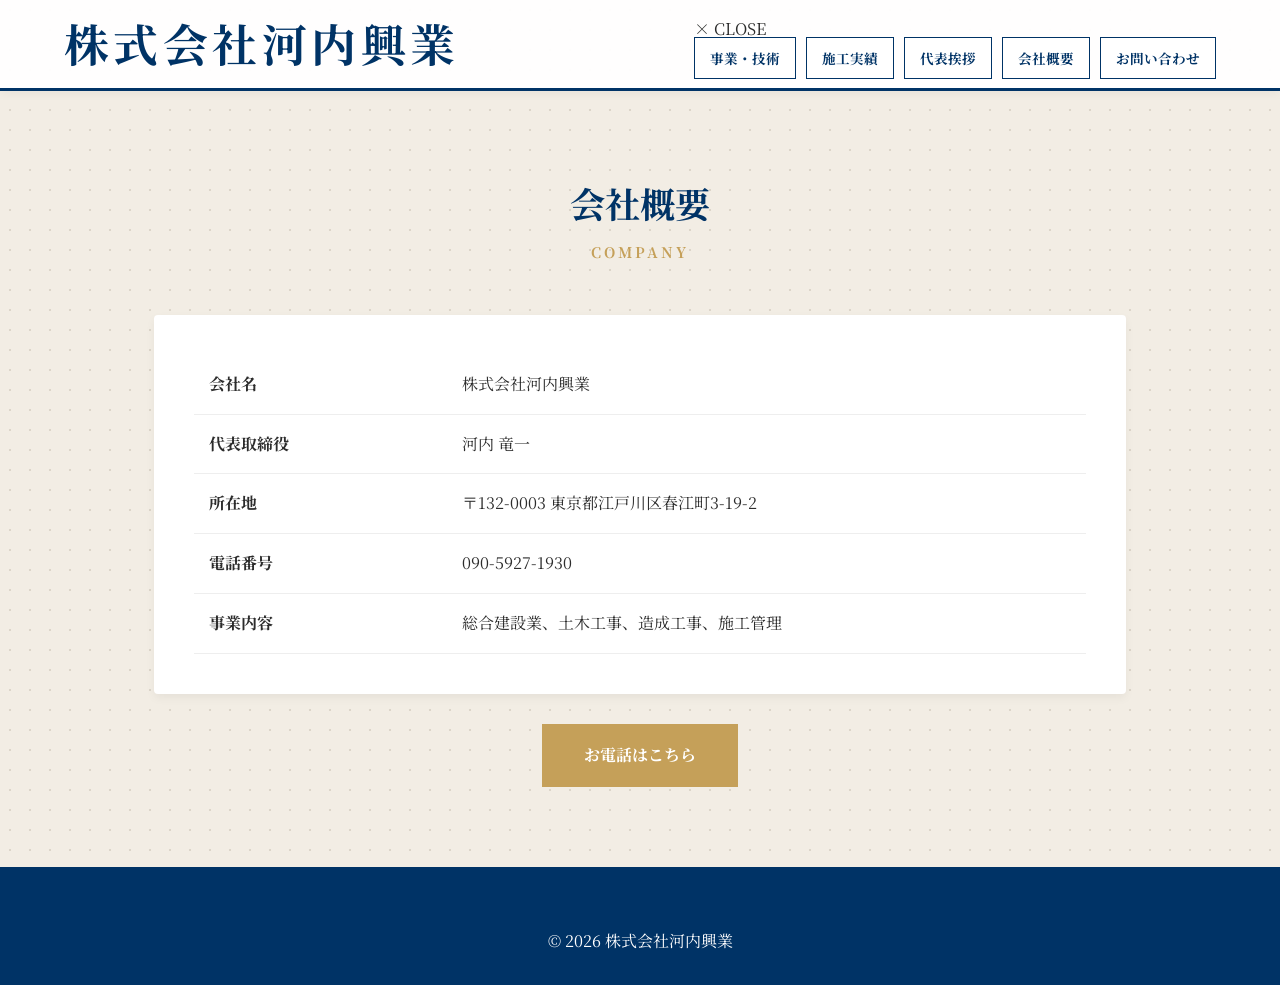
==== commit f843fe1e: "Add files via upload" ====
--- a/company.html
+++ b/company.html
@@ -5,23 +5,63 @@
     <meta name="viewport" content="width=device-width, initial-scale=1.0">
     <title>会社概要 | 株式会社河内興業</title>
     <link rel="stylesheet" href="style.css">
+    <style>
+        /* 【追加】画像がスマホで画面に収まるように設定 */
+        img {
+            max-width: 100%;
+            height: auto;
+            display: block;
+        }
+
+        /* 【修正点3】英字タイトルの差別化スタイル（indexと統一） */
+        .section-title span {
+            display: block; 
+            font-size: 0.9rem; 
+            color: #c5a059; /* 金茶色 */
+            letter-spacing: 0.2em;
+            margin-top: 5px;
+        }
+
+        /* 【追加】テーブルをスマホで縦並びにするための調整 */
+        @media (max-width: 600px) {
+            .content-row { padding: 20px !important; }
+            table, tbody, tr, th, td {
+                display: block;
+                width: 100%;
+            }
+            th {
+                padding-bottom: 5px !important;
+                color: #c5a059; /* 項目名をアクセントカラーに */
+            }
+            td {
+                padding-top: 5px !important;
+                padding-bottom: 15px !important;
+            }
+        }
+    </style>
 </head>
 <body>
     <header>
         <a href="index.html" class="logo">株式会社河内興業</a>
+        
         <div class="menu-icon" id="menu-trigger" onclick="toggleMenu()"><span></span></div>
-        <div class="menu-close" onclick="toggleMenu()">× CLOSE</div> 
-          <nav id="nav-menu"><ul>
-            <li><a href="services.html" class="nav-btn">事業・技術</a></li>
-            <li><a href="projects.html" class="nav-btn">施工実績</a></li>
-            <li><a href="greeting.html" class="nav-btn">代表挨拶</a></li>
-            <li><a href="company.html" class="nav-btn">会社概要</a></li>
-            <li><a href="contact.html" class="nav-btn">お問い合わせ</a></li>
-        </ul></nav>
+        
+        <nav id="nav-menu">
+            <div class="menu-close" onclick="toggleMenu()">× CLOSE</div>
+            <ul>
+                <li><a href="services.html" class="nav-btn">事業・技術</a></li>
+                <li><a href="projects.html" class="nav-btn">施工実績</a></li>
+                <li><a href="greeting.html" class="nav-btn">代表挨拶</a></li>
+                <li><a href="company.html" class="nav-btn">会社概要</a></li>
+                <li><a href="contact.html" class="nav-btn">お問い合わせ</a></li>
+            </ul>
+        </nav>
     </header>
+
     <section>
         <h2 class="section-title">会社概要<span>COMPANY</span></h2>
-        <div class="content-row" style="background: #fff; padding: 40px; display: block;">
+        
+        <div class="content-row" style="background: #fff; padding: 40px; display: block; border-radius: 4px; box-shadow: 0 4px 10px rgba(0,0,0,0.05);">
             <table style="width: 100%; border-collapse: collapse;">
                 <tr style="border-bottom: 1px solid #eee;"><th style="padding: 15px; text-align: left; width: 30%;">会社名</th><td>株式会社河内興業</td></tr>
                 <tr style="border-bottom: 1px solid #eee;"><th style="padding: 15px; text-align: left;">代表取締役</th><td>河内 竜一</td></tr>
@@ -30,11 +70,20 @@
                 <tr style="border-bottom: 1px solid #eee;"><th style="padding: 15px; text-align: left;">事業内容</th><td>総合建設業、土木工事、造成工事、施工管理</td></tr>
             </table>
         </div>
+
         <div style="text-align: center; margin-top: 30px;">
             <a href="tel:09059271930" class="btn-wa btn-tel">お電話はこちら</a>
         </div>
     </section>
+
     <footer><p>&copy; 2026 株式会社河内興業</p></footer>
-    <script>function toggleMenu() { document.getElementById('nav-menu').classList.toggle('active'); }</script>
+
+    <script>
+        // 【修正点】メニュー本体とアイコン変形（×ボタンへの変化）を同時に実行
+        function toggleMenu() {
+            document.getElementById('nav-menu').classList.toggle('active');
+            document.getElementById('menu-trigger').classList.toggle('active');
+        }
+    </script>
 </body>
 </html>
